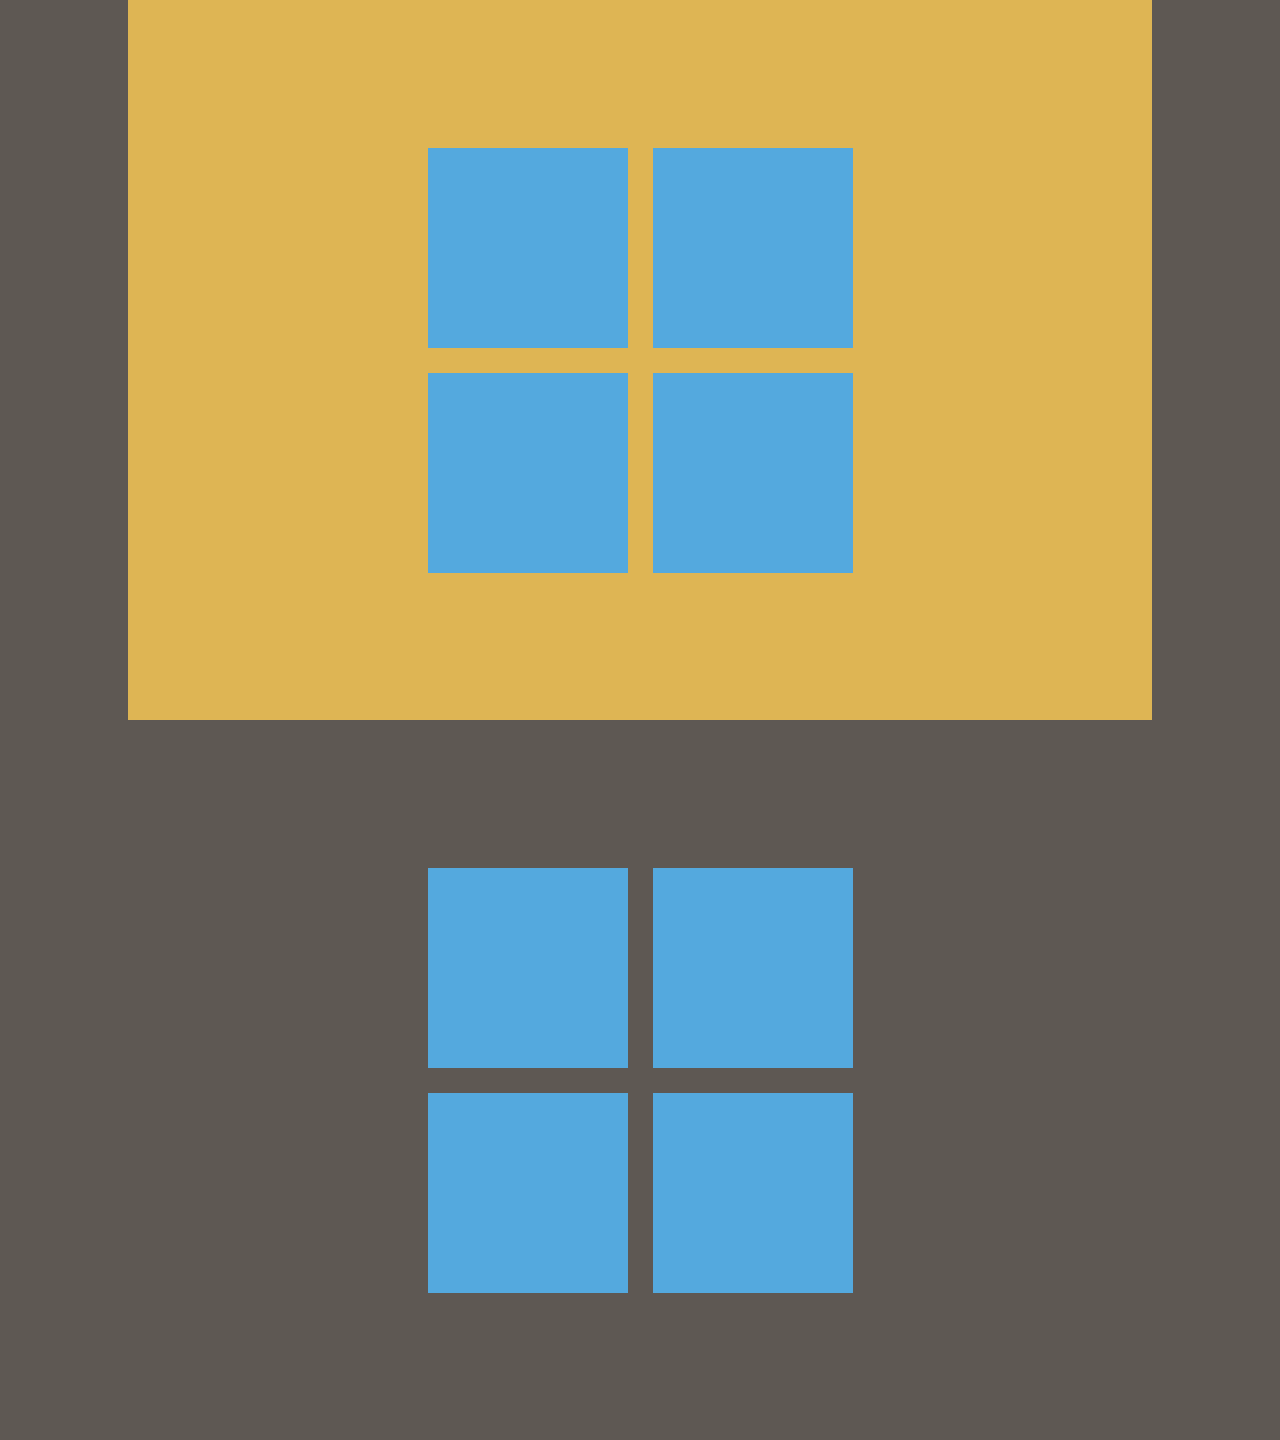
==== AntesDeGrid/ConceptosGrid/Alineamiento_grid.html @ 36b2ef4e "update files" ====
<!DOCTYPE html>
<html lang="en">
<head>
    <meta charset="UTF-8">
    <meta name="viewport" content="width=device-width, initial-scale=1.0">
    <title>Alineamiento grid</title>
    <style>
        html {
            --section-items: #DEB554;
            --section-content: #DE8C54;
            --grid-background: #54A9DE;
            --border-color: #5E5B53;
        }
        body {
            margin: 0;
            padding: 0;
            background-color: #5E5853;
        }
        main {
            display: block;
            justify-self: center;
        }
        .sections {
            width: 80vw;
            height: 80vh;
            display: grid;
            grid-template: repeat(2, 200px) / repeat(2, 200px);
            gap: 25px;
            place-content: center;
        }
        .section-items {
            background: var(--section-items);
        }
        .containers {
            display: grid;
            grid-template: repeat(2, 100px) / repeat(2, 100px);
            
        }
        div {
            background: var(--grid-background);
        }
        div .container-item {
            display: grid;
            grid-template: repeat(2, 100px) / repeat(2, 100px);
        }
        
        
       
    </style>
</head>
<body>
    <main>
        <section class="sections section-items">
            <div class="conteiners container-uno">
                <div class="items"><p></p></div>
                <div class="items"><p></p></div>
                <div class="items"><p></p></div>
                <div class="items"><p></p></div>
            </div>
            <div class="conteiners container-dos">
                <div class="items"></div>
                <div class="items"></div>
                <div class="items"></div>
                <div class="items"></div>
            </div>
            <div class="conteiners container-tres">
                <div class="items"></div>
                <div class="items"></div>
                <div class="items"></div>
                <div class="items"></div>
            </div>
            <div class="conteiners container-cuatro">
                <div class="items"></div>
                <div class="items"></div>
                <div class="items"></div>
                <div class="items"></div>
            </div>
        </section>
        <section class="sections section-content">
            <div class="container-cinco">
                <div class="items"></div>
                <div class="items"></div>
                <div class="items"></div>
                <div class="items"></div>
            </div>
            <div class="container-seis">
                <div class="items"></div>
                <div class="items"></div>
                <div class="items"></div>
                <div class="items"></div>
            </div>
            <div class="container-siete">
                <div class="items"></div>
                <div class="items"></div>
                <div class="items"></div>
                <div class="items"></div>
            </div>
            <div class="container-ocho">
                <div class="items"></div>
                <div class="items"></div>
                <div class="items"></div>
                <div class="items"></div>
            </div>
        </section>
    </main>
</body>
</html>
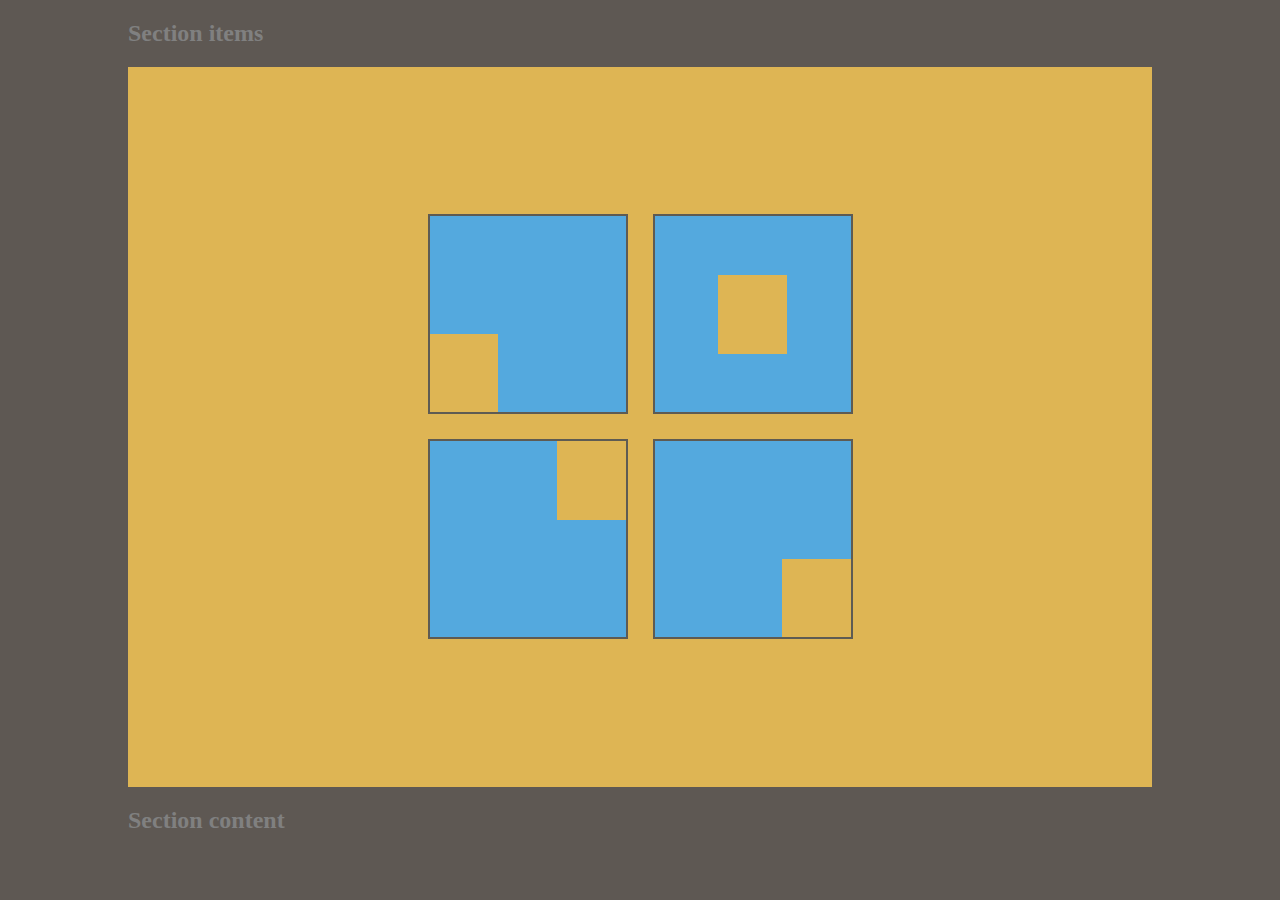
==== commit a21f5e95: "update files" ====
--- a/AntesDeGrid/ConceptosGrid/Alineamiento_grid.html
+++ b/AntesDeGrid/ConceptosGrid/Alineamiento_grid.html
@@ -20,6 +20,15 @@
             display: block;
             justify-self: center;
         }
+        p {
+            width: 35%;
+            height: 40%;
+            background-color: var(--section-items);
+            margin: 0;
+        }
+        h2 {
+            color: grey;
+        }
         .sections {
             width: 80vw;
             height: 80vh;
@@ -31,18 +40,37 @@
         .section-items {
             background: var(--section-items);
         }
+        .section-content {
+            background: var(--section-content);
+        }
         .containers {
             display: grid;
-            grid-template: repeat(2, 100px) / repeat(2, 100px);
-            
+            background: var(--grid-background);
+            border: 2px solid var(--border-color);
         }
-        div {
-            background: var(--grid-background);
+        .container-one {
+            justify-items: start;
+            align-items: end;
         }
-        div .container-item {
+        .container-two {
+            place-items: center;
+        }
+        .container-three {
+            justify-items: end;
+            align-items: start;
+        }
+        .container-four {
+            place-items: end;
+        }
+        .container-five {
             display: grid;
-            grid-template: repeat(2, 100px) / repeat(2, 100px);
+            grid-template: repeat(2, 50%) / repeat(2, 50%);
+            justify-content: center;
+            align-content: end;
         }
+    
+    
+
         
         
        
@@ -50,58 +78,47 @@
 </head>
 <body>
     <main>
+        <h2>Section items</h2>
         <section class="sections section-items">
-            <div class="conteiners container-uno">
-                <div class="items"><p></p></div>
-                <div class="items"><p></p></div>
-                <div class="items"><p></p></div>
-                <div class="items"><p></p></div>
+            <div class="containers container-one">
+                <p></p>
             </div>
-            <div class="conteiners container-dos">
-                <div class="items"></div>
-                <div class="items"></div>
-                <div class="items"></div>
-                <div class="items"></div>
+            <div class="containers container-two">
+                <p></p>
             </div>
-            <div class="conteiners container-tres">
-                <div class="items"></div>
-                <div class="items"></div>
-                <div class="items"></div>
-                <div class="items"></div>
+            <div class="containers container-three">
+                <p></p>
             </div>
-            <div class="conteiners container-cuatro">
-                <div class="items"></div>
-                <div class="items"></div>
-                <div class="items"></div>
-                <div class="items"></div>
+            <div class="containers container-four">
+                <p></p>
             </div>
         </section>
-        <section class="sections section-content">
-            <div class="container-cinco">
-                <div class="items"></div>
-                <div class="items"></div>
-                <div class="items"></div>
-                <div class="items"></div>
+        <h2>Section content</h2>
+        <!-- <section class="sections section-content">
+            <div class="containers container-five">
+                <div>
+                    <p></p>
+                </div>
+                <div>
+                    <p></p>
+                </div>
+                <div>
+                    <p></p>
+                </div>
+                <div>
+                    <p></p>
+                </div>
             </div>
-            <div class="container-seis">
-                <div class="items"></div>
-                <div class="items"></div>
-                <div class="items"></div>
-                <div class="items"></div>
+            <div class="containers container-six">
+                <p></p>
             </div>
-            <div class="container-siete">
-                <div class="items"></div>
-                <div class="items"></div>
-                <div class="items"></div>
-                <div class="items"></div>
+            <div class="containers container-seven">
+                <p></p>
             </div>
-            <div class="container-ocho">
-                <div class="items"></div>
-                <div class="items"></div>
-                <div class="items"></div>
-                <div class="items"></div>
+            <div class="containers container-eight">
+                <p></p>
             </div>
-        </section>
+        </section> -->
     </main>
 </body>
 </html>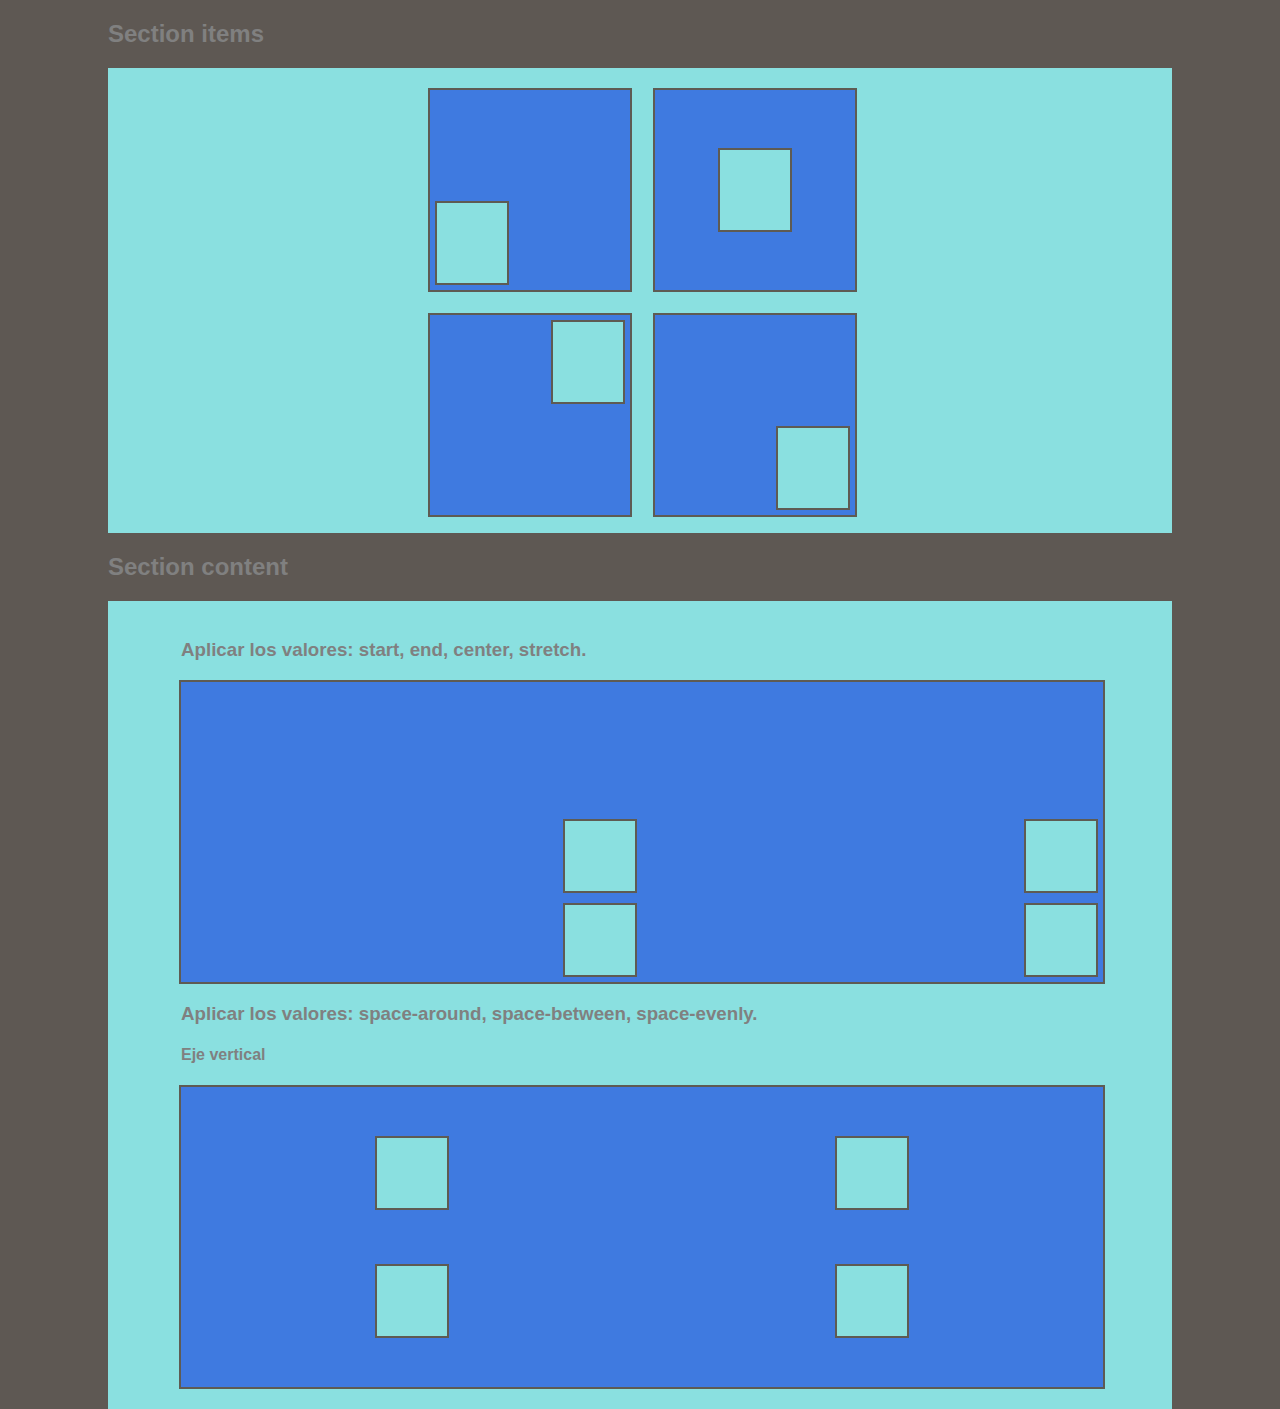
==== commit 5ebba884: "update examples" ====
--- a/AntesDeGrid/ConceptosGrid/Alineamiento_grid.html
+++ b/AntesDeGrid/ConceptosGrid/Alineamiento_grid.html
@@ -6,9 +6,9 @@
     <title>Alineamiento grid</title>
     <style>
         html {
-            --section-items: #DEB554;
-            --section-content: #DE8C54;
-            --grid-background: #54A9DE;
+            --section-items: #8AE0E0;
+            --section-content: #8AE0E0;
+            --grid-background:#3F7AE0;
             --border-color: #5E5B53;
         }
         body {
@@ -24,14 +24,16 @@
             width: 35%;
             height: 40%;
             background-color: var(--section-items);
-            margin: 0;
+            border: 2px solid var(--border-color);
+            margin: 5px;
         }
         h2 {
             color: grey;
         }
         .sections {
             width: 80vw;
-            height: 80vh;
+            height: auto;
+            padding: 20px;
             display: grid;
             grid-template: repeat(2, 200px) / repeat(2, 200px);
             gap: 25px;
@@ -44,6 +46,8 @@
             background: var(--section-content);
         }
         .containers {
+            width: 200px;
+            height: 200px;
             display: grid;
             background: var(--grid-background);
             border: 2px solid var(--border-color);
@@ -62,18 +66,58 @@
         .container-four {
             place-items: end;
         }
-        .container-five {
+        .section-content {
+            display: block;
+        }
+        .example {
+            width: 90%;
+            height: 300px;
             display: grid;
-            grid-template: repeat(2, 50%) / repeat(2, 50%);
-            justify-content: center;
+            grid-template-columns: 1fr 1fr;
+            background-color: var(--grid-background);
+            border: 2px solid var(--border-color);
+            margin: 0 5%;
+        }
+        .element {
+            width: 70px;
+            height: 70px;
+            background-color: var(--section-content);
+            border: 2px solid var(--border-color);
+        }
+        .grid-example-center {
+            width: 100%;
+            height: 100%;
+            display: grid;
+            /* Aplicar: */
+            justify-content: end;
             align-content: end;
         }
-    
-    
-
-        
-        
-       
+        .grid-example-space-vertical {
+            width: 100%;
+            height: 100%;
+            display: grid;
+            justify-content: center;
+            /* Aplicar: */
+            align-content: space-evenly;
+        }
+        .grid-example-space-horizontal {
+            width: 100%;
+            height: 100%;
+            display: grid;
+            align-content: center;
+            /* Aplicar: */
+            justify-content: space-evenly;
+        }
+        h2,
+        h3,
+        h4 {
+            color: grey;
+            font-family:Impact, Haettenschweiler, 'Arial Narrow Bold', sans-serif;
+        }
+        h3,
+        h4 {
+            margin-left: 53px;
+        }
     </style>
 </head>
 <body>
@@ -94,31 +138,31 @@
             </div>
         </section>
         <h2>Section content</h2>
-        <!-- <section class="sections section-content">
-            <div class="containers container-five">
-                <div>
-                    <p></p>
+        <section class="sections section-content">
+            <h3 class="section-content__title">Aplicar los valores:  start, end, center, stretch.</h3>
+            <div class="example">
+                <div class="grid-example-center">
+                    <p class="element"></p>
+                    <p class="element"></p>
                 </div>
-                <div>
-                    <p></p>
-                </div>
-                <div>
-                    <p></p>
-                </div>
-                <div>
-                    <p></p>
+                <div class="grid-example-center">
+                    <p class="element"></p>
+                    <p class="element"></p>
                 </div>
             </div>
-            <div class="containers container-six">
-                <p></p>
+            <h3 class="section-content__title">Aplicar los valores:  space-around, space-between, space-evenly.</h3>
+            <h4>Eje vertical</h4>
+            <div class="example">
+                <div class="grid-example-space-vertical">
+                    <p class="element"></p>
+                    <p class="element"></p>
+                </div>
+                <div class="grid-example-space-vertical">
+                    <p class="element"></p>
+                    <p class="element"></p>
+                </div>
             </div>
-            <div class="containers container-seven">
-                <p></p>
-            </div>
-            <div class="containers container-eight">
-                <p></p>
-            </div>
-        </section> -->
+        </section>
     </main>
 </body>
 </html>